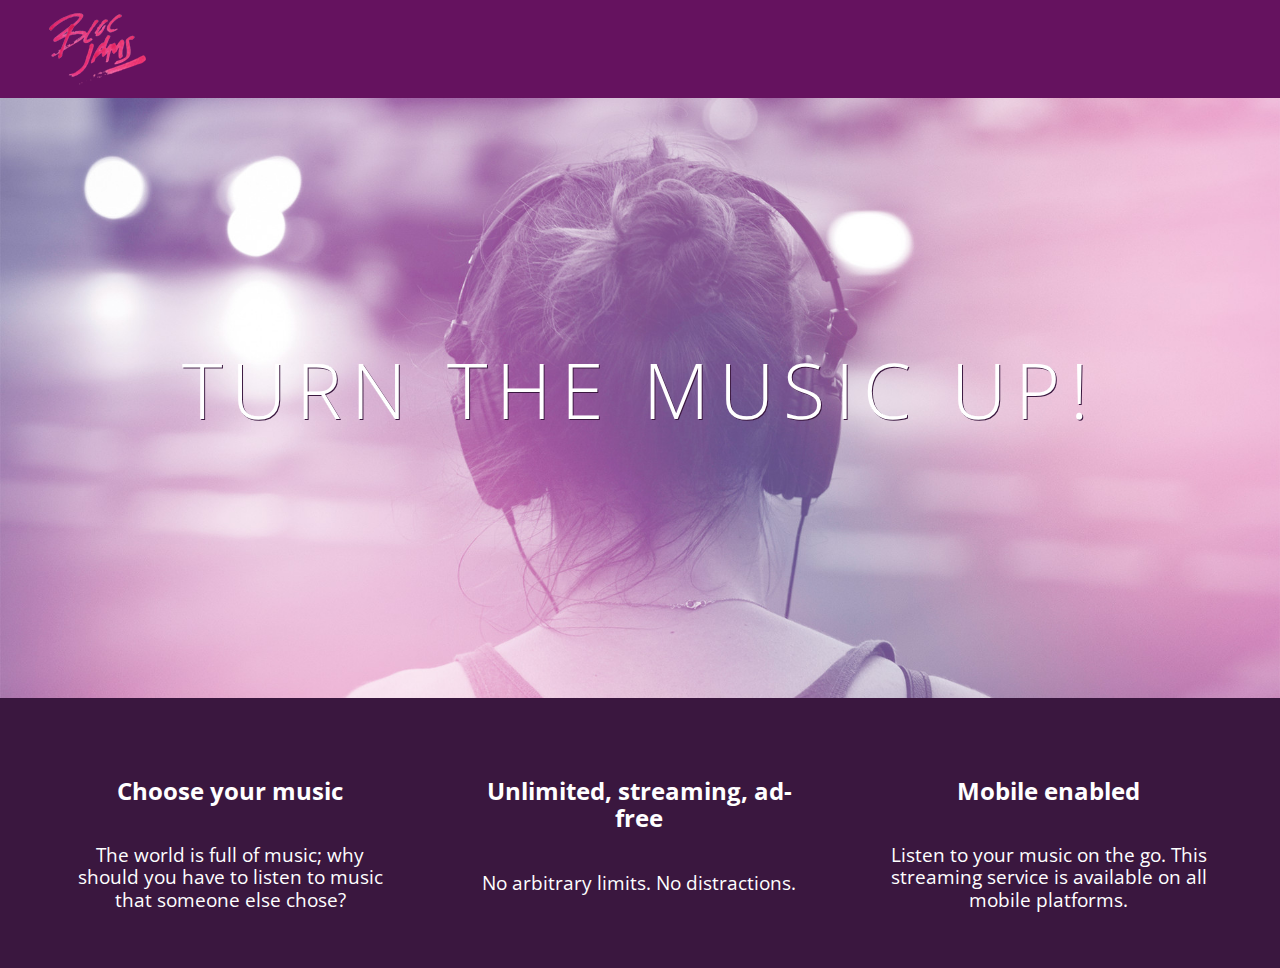
==== index.html @ 433a9e02 "Checkpoint 4 responsiveness: completed" ====
<!DOCTYPE html>
<html>
    <head>
        <title>Bloc Jams</title>
        <meta name="viewpoint" content="width=device-width, initial-scale=1">
        <link rel="stylesheet" type="text/css" href="http://fonts.googleapis.com/css?family=Open+Sans:400,800,600,700,300">
        <link rel="stylesheet" type="text/css" href="http://code.ionicframework.com/ionicons/2.0.1/css/ionicons.min.css">
        <link rel="stylesheet" type="text/css" href="styles/normalize.css">
        <link rel="stylesheet" type="text/css" href="styles/main.css">
        <link rel="stylesheet" type="text/css" href="styles/landing.css">
    </head>
    <body class="landing">
        <nav class="navbar"> <!-- navigation bar -->
            <img src="assets/images/bloc_jams_logo.png" alt="bloc jams logo" class="logo">
        </nav>
        <section class="hero-content"> <!-- hero content -->
            <h1 class="hero-title"> Turn the music up! </h1>
        </section>
        <section class="selling-points container"> <!-- selling points -->
            <div class="point column third">
                <span class="ion-music-note"></span>
                <h5 class="point-title">Choose your music</h5>
                <p class="point-description">The world is full of music; why should you have to listen to music that someone else chose?</p>
            </div>
             <div class="point column third">
                 <span class="ion-radio-waves"></span>
                 <h5 class="point-title">Unlimited, streaming, ad-free</h5>
                 <p class="point-description">No arbitrary limits. No distractions.</p>
             </div>
             <div class="point column third">
                 <span class="ion-iphone"></span>
                 <h5 class="point-title">Mobile enabled</h5>
                 <p class="point-description">Listen to your music on the go. This streaming service is available on all mobile platforms.</p>
             </div>
        </section>
    </body>
</html>
---- styles/main.css ----
*, *::before, *::after {
    -moz-box-sizing: border-box;
    -webkit-box-sizing: border-box;
    box-sizing: border-box;
}

html {
    height: 100%;
    font-size: 100%;
}

body {
    font-family: 'Open Sans';
    color: white;
    min-height: 100%;
}

.navbar{
    padding: 0.5rem;
    background-color: rgb(101,18,95);
}

.navbar .logo {
    position: relative;
    left: 2rem;
}

.container {
    margin: 0 auto;
    max-width: 64rem;
}

 /* Medium and small screens (640px) */
 @media (min-width: 640px) {
     html { font-size: 112%; }
     
     .column {
         float: left;
         padding-left: 1rem;
         padding-right: 1rem;
     }
     
     .column.full { width: 100%; }
     .column.two-thirds { width: 66.7%; }
     .column.half { width: 50%; }
     .column.third { width: 33.3%; }
     .column.fourth { width: 25%; }
     .column.flow-opposite { float: right; }
 }
 
 /* Large screens (1024px) */
 @media (min-width: 1024px) {
     html{ font-size: 120%; }
 }
---- styles/landing.css ----
body.landing {
     background-color: rgb(58,23,63);
 }
 
 .hero-content {
     position: relative;
     min-height: 600px;
     background-image: url(../assets/images/bloc_jams_bg.jpg);
     background-repeat: no-repeat;
     background-position: center center;
     background-size: cover;
 }
 
 .hero-content .hero-title {
     position: absolute;
     top: 40%;
     -webkit-transform: translateY(-50%);
     -moz-transform: translateY(-50%);
     transform: translateY(-50%);
     width: 100%;
     text-align: center;
     font-size: 4rem;
     font-weight: 300;
     text-transform: uppercase;
     letter-spacing: 0.5rem;
     text-shadow: 1px 1px 0px rgb(58,23,63);
 }
 
 .selling-points {
     position: relative;
 }
 
 .point {
     position: relative;
     padding: 2rem;
     text-align: center;
 }
 
 .point .point-title {
     font-size: 1.25rem;
 }
 
 .ion-music-note,
 .ion-radio-waves,
 .ion-iphone {
     color: rgb(233,50,117);
     font-size: 5rem;
 }
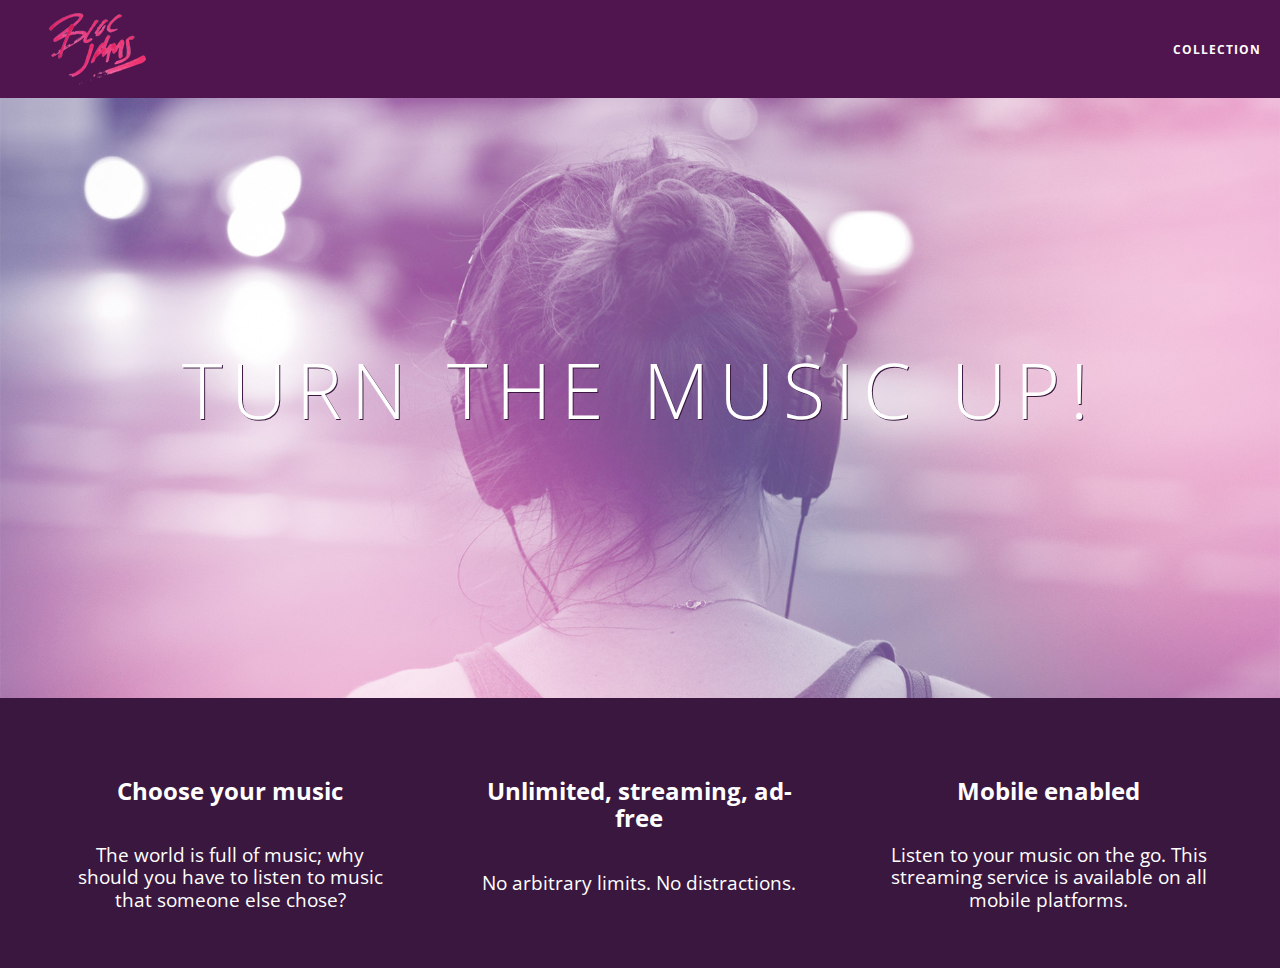
==== commit bc0b4301: "Checkpoint 5: Collection View - completed" ====
--- a/index.html
+++ b/index.html
@@ -11,12 +11,17 @@
     </head>
     <body class="landing">
         <nav class="navbar"> <!-- navigation bar -->
-            <img src="assets/images/bloc_jams_logo.png" alt="bloc jams logo" class="logo">
+            <a href="index.html" class="logo">
+              <img src="assets/images/bloc_jams_logo.png" alt="bloc jams logo">
+            </a>
+            <div class="links-container">
+                <a href="collection.html" class="navbar-link">collection</a>
+            </div>
         </nav>
         <section class="hero-content"> <!-- hero content -->
             <h1 class="hero-title"> Turn the music up! </h1>
         </section>
-        <section class="selling-points container"> <!-- selling points -->
+        <section class="selling-points container clearfix"> <!-- selling points -->
             <div class="point column third">
                 <span class="ion-music-note"></span>
                 <h5 class="point-title">Choose your music</h5>
--- a/styles/main.css
+++ b/styles/main.css
@@ -16,13 +16,46 @@
 }
 
 .navbar{
+    position: relative;
     padding: 0.5rem;
-    background-color: rgb(101,18,95);
+    background-color: rgba(101,18,95,0.5);
+    z-index: 1;
 }
 
 .navbar .logo {
     position: relative;
     left: 2rem;
+    cursor: pointer;
+}
+
+.navbar .links-container {
+    display: table;
+    position: absolute;
+    top: 0;
+    right: 0;
+    height: 100px;
+    color: white;
+    text-decoration: none
+}
+
+.links-container .navbar-link {
+    display: table-cell;
+    position: relative;
+    height: 100%;
+    padding-left: 1rem;
+    padding-right: 1rem;
+    vertical-align: middle;
+    color: white;
+    font-size: .625rem;
+    letter-spacing: .05rem;
+    font-weight: 700;
+    text-transform: uppercase;
+    text-decoration: none;
+    cursor: pointer;
+}
+
+.links-container .navbar-link:hover {
+    color: rgb(233,50,117);
 }
 
 .container {
@@ -51,4 +84,13 @@
  /* Large screens (1024px) */
  @media (min-width: 1024px) {
      html{ font-size: 120%; }
- }+ }
+
+.clearfix::before,
+.clearfix::after {
+   content: " ";
+   display: table;
+}
+
+.clearfix::after {
+   clear: both;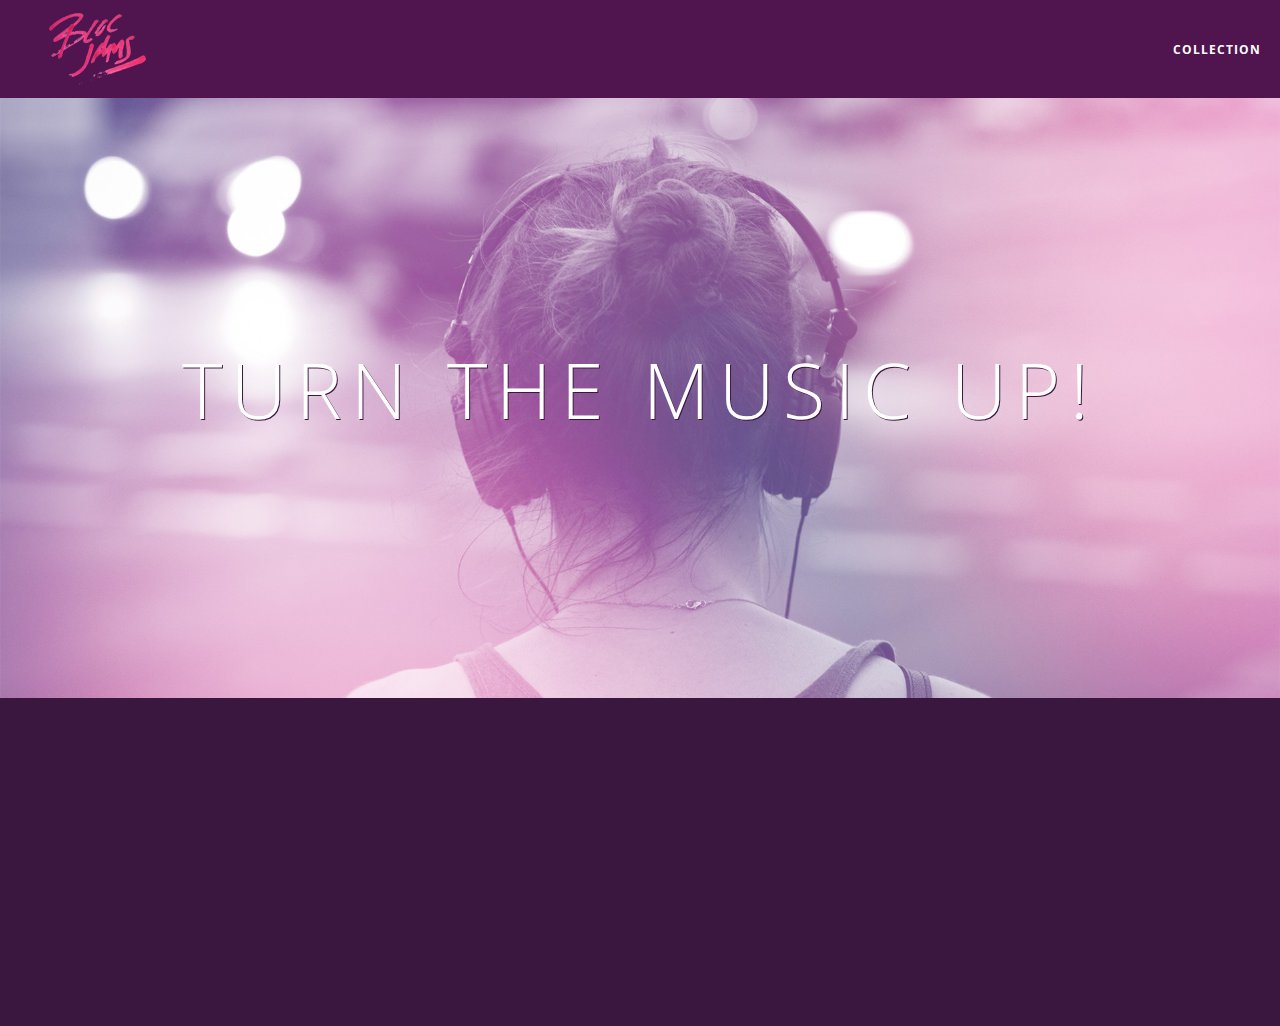
==== commit f6917d92: "Checkpoint 9 DOM Events: completed" ====
--- a/index.html
+++ b/index.html
@@ -38,5 +38,6 @@
                  <p class="point-description">Listen to your music on the go. This streaming service is available on all mobile platforms.</p>
              </div>
         </section>
+        <script src="scripts/landing.js"></script>
     </body>
 </html>    --- a/styles/main.css
+++ b/styles/main.css
@@ -63,6 +63,10 @@
     max-width: 64rem;
 }
 
+.container.narrow {
+    max-width: 56rem;
+}
+
  /* Medium and small screens (640px) */
  @media (min-width: 640px) {
      html { font-size: 112%; }
--- a/styles/landing.css
+++ b/styles/landing.css
@@ -34,6 +34,16 @@
      position: relative;
      padding: 2rem;
      text-align: center;
+     opacity: 0;
+     -webkit-transform:scale(0.9) translateY(3rem);
+     -moz-transform: scaleX(0.9) translateY(3rem);
+     transform: scaleX(0.9) translateY(3rem);
+     -webkit-transition: all 0.25s ease-in-out;
+     -moz-transition: all 0.25s ease-in-out;
+     transition: all 0.25s ease-in-out;
+     -webkit-transition-delay: 0.2s;
+     -moz-transition-delay: 0.2s;
+     transition-delay: 0.2s;
  }
  
  .point .point-title {
